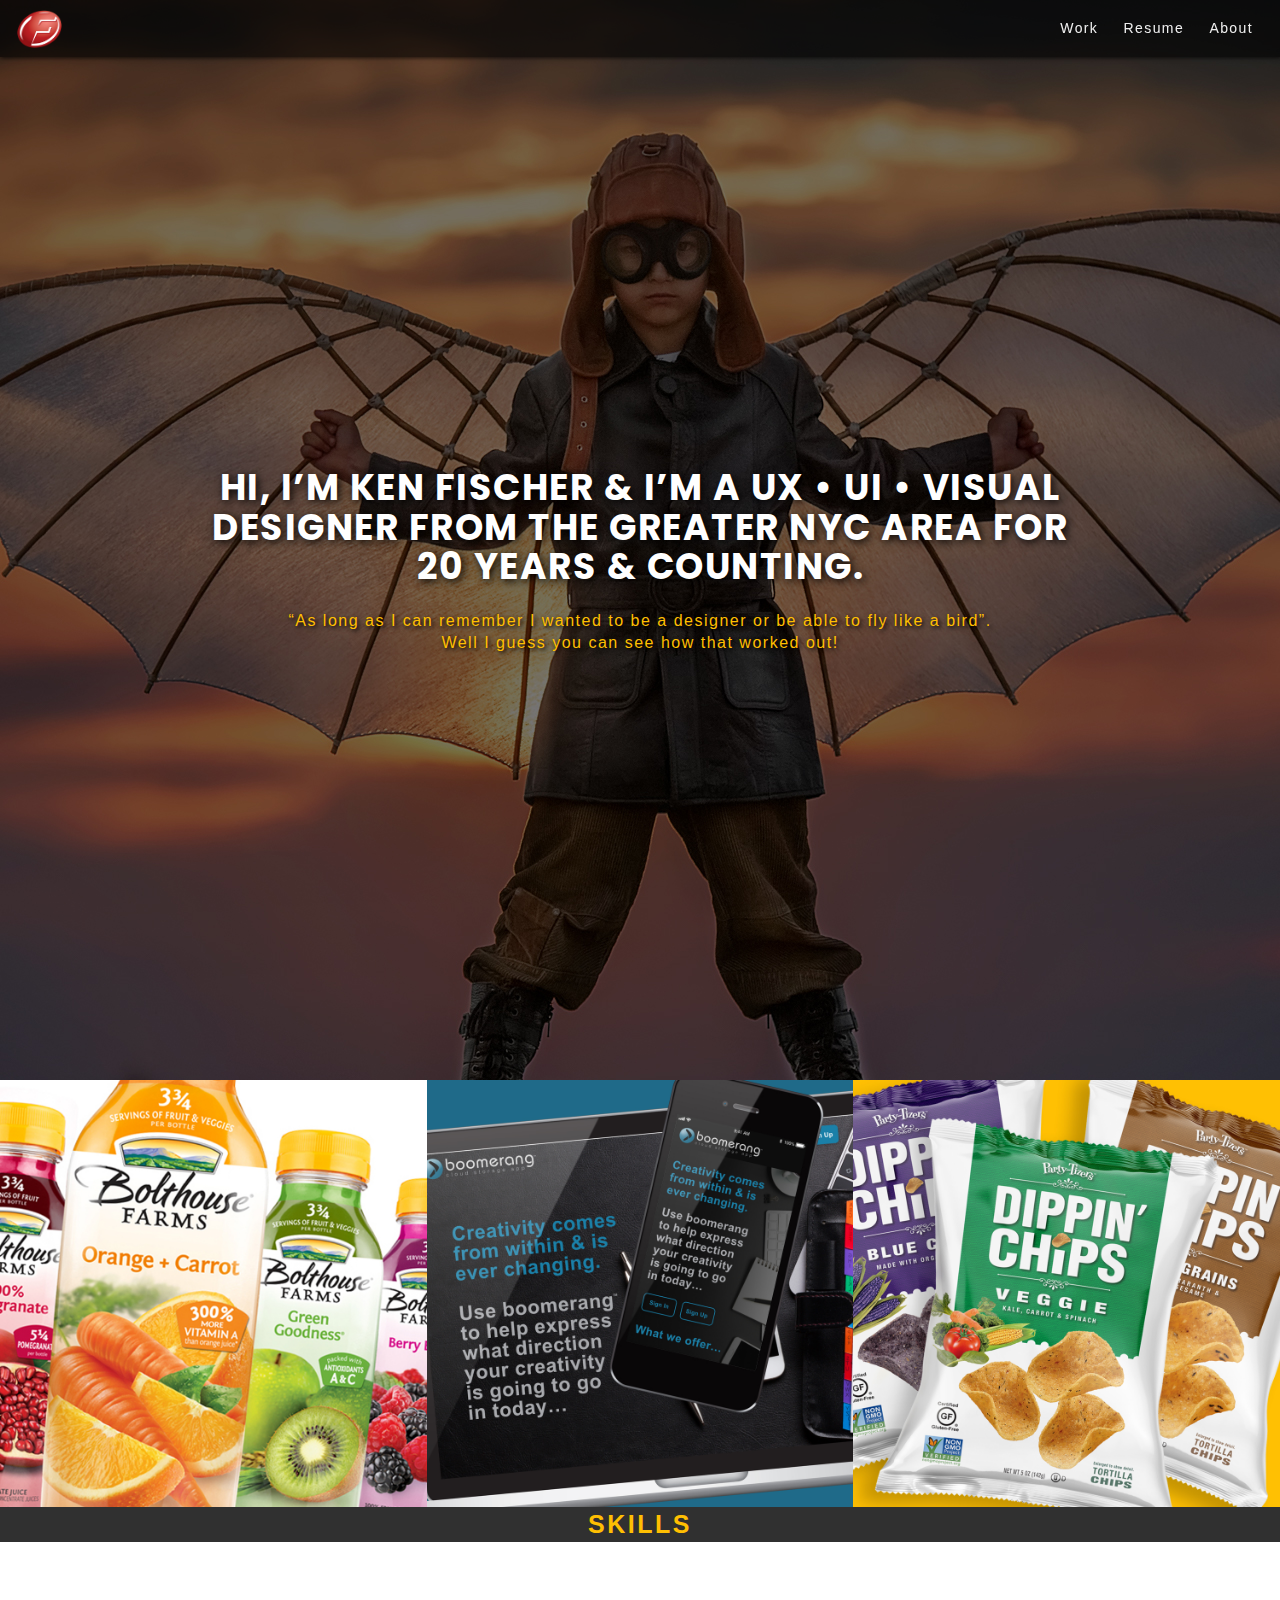
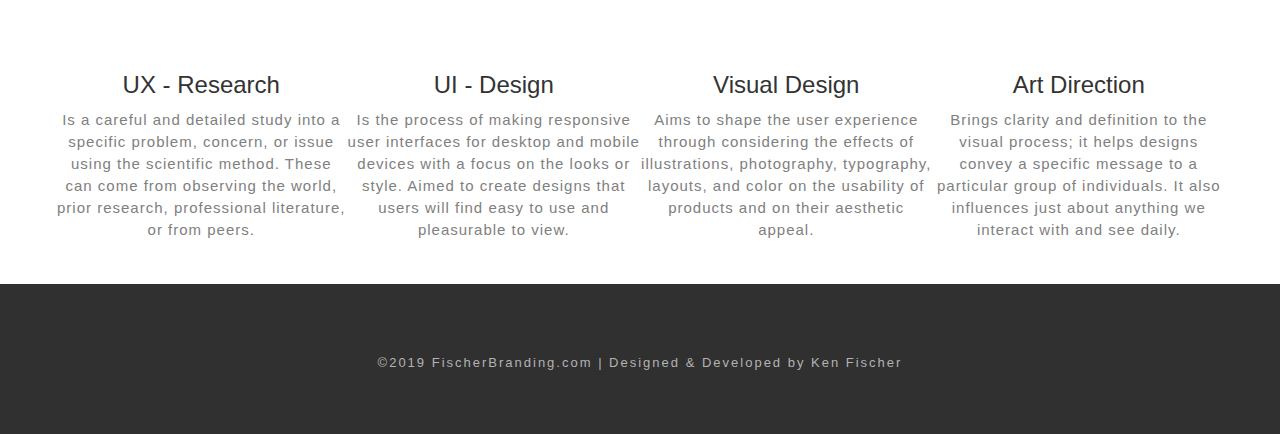
==== fischerbranding.com/index.html @ 9a5dda80 "Rename Index.html to index.html" ====
<!doctype html>
<html>
<head>
<meta charset="UTF-8">
<title>Fischer Branding</title>
	
	<!-- Fav Icon -->
<link rel="icon" href="img/fav.png" type="image/x-icon">
	
	<!-- Add Google Fonts -->
<link href="https://fonts.googleapis.com/css?family=Roboto:300,300i,400,700,900" rel="stylesheet">
	
<style>
@import url('https://fonts.googleapis.com/css?family=Roboto:300,300i,400,700,900');
</style>
	
	<!-- reset css -->
<link href="css/reset.css" rel="stylesheet">
	
	<!-- main css -->
<link href="css/main.css" rel="stylesheet">
	
	<!-- Bootstrap -->
<link href="css/bootstrap.min.css" rel="stylesheet">
	
	<!-- Fontawesome Icon font -->
<link rel="stylesheet" href="https://use.fontawesome.com/releases/v5.8.1/css/all.css" integrity="sha384-50oBUHEmvpQ+1lW4y57PTFmhCaXp0ML5d60M1M7uH2+nqUivzIebhndOJK28anvf" crossorigin="anonymous">

		<!-- Global site tag (gtag.js) - Google Analytics -->
<script async src="https://www.googletagmanager.com/gtag/js?id=UA-140652234-1"></script>
<script>
  window.dataLayer = window.dataLayer || [];
  function gtag(){dataLayer.push(arguments);}
  gtag('js', new Date());

  gtag('config', 'UA-140652234-1');
</script>
	
</head>

<body>

	<!-- nav area -->
  <header>
		<section class="nav">
  				<input type="checkbox" id="nav-check">
			
  					<div class="nav-header"> 
						<div class="nav-title">
							<a href="index.html"><img src="img/FischerBrandingLogo.png" width="45" height="38" alt="Logo"></a>
   	 					 </div>
 		 			</div>
			
 					 <div class="nav-btn">
   						 <label for="nav-check">
    	 					 <span></span>
    	 					 <span></span>
    	 					 <span></span>
  	 		 			 </label>
 					 </div>
  
 		 			 <div class="nav-links">
   						 <a href="Index.html"  target="_blank">Work</a>
  	 					 <a href="docs/kenneth_fischer_resume.pdf" target="_blank">Resume</a>
   						 <a href="about.html">About</a>
 					 </div>
			
				</input>
		</section>
  </header>
	
	<!-- nav section end -->
	
	<!-- hero section -->
	
	<section class="hero_index"> 
		
			<div class="head_line"><h1><strong>HI, I’M KEN FISCHER &amp; I’M A 
				UX • UI • VISUAL DESIGNER FROM THE GREATER NYC AREA FOR 20 YEARS &amp; COUNTING. </h1></strong></div>
			<div class="tag_line">  “As long as I can remember I wanted to be a designer or be able to fly like a bird”. Well I guess you can see how that worked out! 
		</div>
	</section>
	
	<!-- hero section end -->

	 <!-- portfolio section -->
	
  <main>
    <article class="portfolio-div">
        <div class="portfolio">
            <div class="no-padding portfolio_container">
	
	<!-- single work -->
				
   				<div class="col-md-4 col-sm-6 ads graphics">
                    <a href="single-project.html" class="portfolio_item">
                        <img src="img/portfolio/bolthouse_1000x1000.jpg" alt="image" class="img-responsive" />
                        <div class="portfolio_item_hover">
                            <div class="portfolio-border clearfix">
                                <div class="item_info">
                                    <span>Bolthouse Farms Redesign</span>
                                    <em>BRANDING</em>
                                </div>
                            </div>
                        </div>
                    </a>
                </div>
				
     <!-- single work -->
	
				
     <!-- single work -->
				
  				<div class="col-md-4 col-sm-6 ads graphics">
                    <a href="single-project.html" class="portfolio_item">
                        <img src="img/portfolio/boomerang_1000x1000.jpg" alt="image" class="img-responsive" />
                        <div class="portfolio_item_hover">
                            <div class="portfolio-border clearfix">
                                <div class="item_info">
                                    <span>Boomerang Cloud Storage App</span>
                                    <em>UX / UI • BRANDING</em>
                                </div>
                            </div>
                        </div>
                    </a>
                </div>
				
     <!-- end single work -->



     <!-- single work -->
				
  				<div class="col-md-4 col-sm-6 ads graphics">
                    <a href="single-project.html" class="portfolio_item">
                        <img src="img/portfolio/dippenchips_1000x1000.jpg" alt="image" class="img-responsive" />
                        <div class="portfolio_item_hover">
                            <div class="portfolio-border clearfix">
                                <div class="item_info">
                                    <span>Dippin’Chips Redesign</span>
                                    <em>BRANDING</em>
                                </div>
                            </div>
                        </div>
                    </a>
                </div>
				
     <!-- end single work -->

     <!-- single work -->
				
<!--
				<div class="col-md-4 col-sm-6 ads graphics">
                    <a href="single-project.html" class="portfolio_item">
                        <img src="img/portfolio/03.jpg" alt="image" class="img-responsive" />
                        <div class="portfolio_item_hover">
                            <div class="portfolio-border clearfix">
                                <div class="item_info">
                                    <span>Floating mockups</span>
                                    <em>Ads / Graphics</em>
                                </div>
                            </div>
                        </div>
                    </a>
                </div>
-->
				
     <!-- end single work -->


     <!-- single work -->
				
<!--
  				<div class="col-md-4 col-sm-6 ads graphics">
                    <a href="single-project.html" class="portfolio_item">
                        <img src="img/portfolio/03.jpg" alt="image" class="img-responsive" />
                        <div class="portfolio_item_hover">
                            <div class="portfolio-border clearfix">
                                <div class="item_info">
                                    <span>Floating mockups</span>
                                    <em>Ads / Graphics</em>
                                </div>
                            </div>
                        </div>
                    </a>
                </div>
-->
				<!--
  				<div class="col-md-4 col-sm-6 ads graphics">
                    <a href="single-project.html" class="portfolio_item">
                        <img src="img/portfolio/03.jpg" alt="image" class="img-responsive" />
                        <div class="portfolio_item_hover">
                            <div class="portfolio-border clearfix">
                                <div class="item_info">
                                    <span>Floating mockups</span>
                                    <em>Ads / Graphics</em>
                                </div>
                            </div>
                        </div>
                    </a>
                </div>
-->
				
     <!-- end single work -->

     <!-- portfolio section end -->
				
				
     <!-- skills section -->

				<div class="skills"><strong>SKILLS</strong></div>	
				
     <!-- skills section end -->
				
	 <!-- service section -->		
				<br>
			<section id="service">
				<div class="container">
					<div class="service_1">
						<div class="row">

							<article class="col-md-3 col-sm-6 col-xs-12 text-center wow animated zoomIn">
								<div class="service-item">
									<div class="service-icon">
										<i class="fa fa-mobile-alt fa-3x"></i>
									</div>
									<h3>UX - Research</h3>
									<p>Is a careful and detailed study into a specific problem, concern, or issue using the scientific method. These can come from observing the world, prior research, professional literature, or from peers. </p>
								</div>
							</article>
					
							<article class="col-md-3 col-sm-6 col-xs-12 text-center wow animated zoomIn" data-wow-delay="0.3s">
								<div class="service-item">
									<div class="service-icon">
										<i class="fa fa-tasks fa-3x"></i>
									</div>
									<h3>UI - Design</h3>
									<p> Is the process of making responsive user interfaces for desktop and mobile devices with a focus on the looks or style. Aimed to create designs that users will find easy to use and pleasurable to view. </p>
								</div>
							</article>
					
							<article class="col-md-3 col-sm-6 col-xs-12 text-center wow animated zoomIn" data-wow-delay="0.6s">
								<div class="service-item">
									<div class="service-icon">
										<i class="fa fa-eye fa-3x"></i>
									</div>
									<h3>Visual Design</h3>
									<p>Aims to shape the user experience through considering the effects of illustrations, photography, typography, layouts, and color on the usability of products and on their aesthetic appeal.</p>
								</div>
							</article>
					
							<article class="col-md-3 col-sm-6 col-xs-12 text-center wow animated zoomIn" data-wow-delay="0.9s">
								<div class="service-item">
									<div class="service-icon">
										<i class="fa fa-pen-nib fa-3x"></i>
									</div>
								
									<h3>Art Direction</h3>
									<p>Brings clarity and definition to the visual process; it helps designs convey a specific message to a particular group of individuals. It also influences just about anything we interact with and see daily.</p>							
								</div>	
							</article>
						</div>
					</div>
				</div>
			</section>
		</div>			
	 </div>
  </main>
	  
	  
		<!-- service section end -->
	
		<!-- footer section -->
	
    <footer class="mdl-mini-footer">
      <article class="mdl-mini-footer_link">
		  <div class="text-center center-block">
                <a href="https://www.linkedin.com/in/kenneth-fischer-4514724/"target="_blank"><i class="fab fa-linkedin fa-3x social"></i></a>
					&nbsp;
	            <a href="https://twitter.com" target="_blank"><i class="fab fa-twitter-square fa-3x social"></i></a>
					&nbsp;
	            <a href="https://portfolio.adobe.com/" target="_blank"><i class="fab fa-behance-square fa-3x social"></i></a>
					&nbsp;
	            <a href="mailto:fischerdesign@optonline.net"><i class="fa fa-envelope-square fa-3x social"></i></a>
			</div>
	        <br />
		    <div class="footer_text">©2019 FischerBranding.com  |  Designed &amp; Developed by Ken Fischer</div>
		</article>
    </footer>
		
		<!-- footer section end -->
		
</body>
</html>
---- fischerbranding.com/css/main.css ----
/* general start
==================================================*/

@import url(https://fonts.googleapis.com/css?family=Poppins:400,500,600,700);

a {
    -webkit-transition: all .3s;
    transition: all .3s;
	color: #242424;
}

.center {
    text-align: center;
}

.color {
    color: #242424;
    font-size: 11px;
}

.fas {
	color: #d1d1d1;
}

html,
body {
    height: 100%;
    line-height: 1.8;
	font-family: 'Poppins', sans-serif;
}

.h-10 {
    height: 10px
}

.main-container {
    padding: 100px 0;
}

.no-padding {
    padding-left: 0;
    padding-right: 0;
}

.no-padding [class^="col-"] {
    padding-left: 0;
    padding-right: 0;
}

p{
	font-size: 15px;
	font-weight: 100;
	letter-spacing: 1px;
	line-height: 22px;
	color: #808080;
}

.p2{
	font-size: 15px;
	font-weight: 400;
	letter-spacing: 1px;
	line-height: 22px;
	color: #808080;
	padding-right: 12px;
	padding-left: 12px;
}

.section_title {
	font-size: 25px;
	font-weight: 400;
	color: #60606e;
	letter-spacing: 1px;
}

.uppercase {
    text-transform: uppercase;
}

.yellow_text {
	font-size: 15px;
/*	font-weight: bold;*/
	padding-bottom: .50em;
	letter-spacing: 1.25px;
	line-height: 22px;
	color: #ffbf00;	
}

/* general end
==================================================*/

/* header ==================================================*/

body {
  margin: 0px;
}

.nav {
  height: 57px;
  z-index: 100;
  width: 100%;
  background-color: rgba(0, 0, 0, 0.6);
  position: relative;
  position: fixed;
  box-shadow: 1px 1px 4px 0 rgba(0,0,0,.7);
}

.nav > .nav-header {
  display: inline;
}

.nav > .nav-header > .nav-title {
  display: inline-block;
  font-size: 22px;
  color: #fff;
  padding: 10px 10px 10px 10px;
  padding-left: 17px;
}

.nav > .nav-btn {
  display: none;
}

.nav > .nav-links {
  display: inline;
  float: right;
  font-size: 14px;
  padding-top: 4.5px;
  font-weight: 400;
  padding-right: 17px;
  letter-spacing: 0.1em; 
  color: #707070;
}

.nav > .nav-links > a {
  display: inline-block;
  padding: 13px 10px 13px 10px;
  text-decoration: none;
  color: #efefef;
}

.nav > .nav-links > a:hover {
  background-color: #B98B06;
}

.nav > #nav-check {
  display: none;
}

@media (max-width:600px) {
  .nav > .nav-btn {
    display: inline-block;
    position: fixed;
    right: 0px;
    top: 0px;
	padding-right: 17px;
  }
	
  .nav > .nav-btn > label {
    display: inline-block;
    width: 55px;
    height: 55px;
    padding: 10px;
	padding-top: 15px;
  }
	
  .nav > .nav-btn > label:hover,.nav  #nav-		   check:checked ~ .nav-btn > label {
	background-color: rgba(0, 0, 0, 0.3);
  }
	
  .nav > .nav-btn > label > span {
    display: block;
    width: 33px;
    height: 10px;
    border-top: 2px solid #eee;
  }
	
  .nav > .nav-links {
    object-position: right;
    display: block;
    width: 35%;
    background-color: rgba(0, 0, 0, 0.5);
    height: 20%;
    transition: all 0.3s ease-in;
    overflow-y: hidden;
    top: 0px;
    left: 0px;
	padding-top: -7px;
	margin-top: 53px;
	margin-right: 20px;
  }
	
  .nav > .nav-links > a {
    display: block;
    width: 100%;  
  }
	
  .nav > #nav-check:not(:checked) ~ .nav-links {
    height: 0px;
  }
	
  .nav > #nav-check:checked ~ .nav-links {
    height: calc(30vh);
    overflow-y: auto;
  }
}
/* header end ==================================================*/

/* hero start ==================================================*/

.head_line {
	padding-top: 35%;
	color: #ffffff;
    text-align: center;
	padding-left: 15%;
	padding-right: 15%;
	text-shadow: 2px 2px 8px #000000;
	letter-spacing: 1.5px;	
	font-family: 'Poppins', sans-serif;
	float: none;
}	 

.hero_boomerang {
	width: 100%;
	height: 1080px;
  	background: url(../img/hero_boomerang_1929x1080px_x2.jpg) center / cover;
}

.hero_index {
	width: 100%;
	height: 1080px;
  	background: url(../img/hero_index_1929x1080px_x2.jpg) center / cover;
}

.tag_line {
	padding-top: 1%;
	font-size: 16px;
    justify-content: center;
    text-align: center;
	padding-left: 21%;
	padding-right: 21%;
	font-weight: 400;
	line-height: 22px;
	letter-spacing: 1.5px;
	text-shadow: 2px 2px 4px #000000;
	position: static;
	color: #ffbf00;	
}

/* Hero End  ==================================================*/

/* Portfolio Section Start ==================================================*/


.portfolio .categories-grid span {
    font-size: 30px;
    margin-bottom: 30px;
    display: inline-block;
}

.portfolio .categories-grid .categories ul li {
    list-style: none;
    margin: 20px 0;
}

.portfolio .categories-grid .categories ul li a {
    display: inline-block;
    color: #60606e;
    padding: 0 10px;
    margin: 0 10px;
    -webkit-transition: all .2s ease-in-out .2s;
    transition: all .2s ease-in-out .2s;
}

.portfolio .categories-grid .categories ul li a:hover,

.portfolio .categories-grid .categories ul li a:focus {
    text-decoration: none;
}

.portfolio .categories-grid .categories ul li a.active {
    margin-left: 0;
    background-color: #ffbf00;
    padding: 0px 20px;
    color: white;
    border-radius: 25px;
    text-decoration: none;
}

.portfolio_filter {
    padding-left: 0;
}

.portfolio_item {
    position: relative;
    overflow: hidden;
    display: block;
}

.portfolio_item .portfolio_item_hover {
    position: absolute;
    top: 0px;
    left: 0px;
    height: 100%;
    width: 100%;
    background-color: rgba(0, 0, 0, .8);
    -webkit-transform: translate(-100%);
    transform: translate(-100%);
    opacity: 0;
    -webkit-transition: all .2s ease-in-out;
    transition: all .2s ease-in-out;
}

.portfolio_item .portfolio_item_hover .item_info {
    text-align: center;
    position: absolute;
    top: 50%;
    left: 50%;
    -webkit-transform: translate(-50%, -50%);
    transform: translate(-50%, -50%);
    padding: 10px;
    width: 100%;
    font-weight: bold;
}

.portfolio_item .portfolio_item_hover .item_info span {
    display: block;
    color: #fff;
    font-size: 18px;
    -webkit-transform: translateX(-100px);
    transform: translateX(-100px);
    -webkit-transition: all .2s ease-in-out .2s;
    transition: all .2s ease-in-out .2s;
    opacity: 0;
}

.portfolio_item .portfolio_item_hover .item_info em {
    font-style: normal;
    display: inline-block;
    background-color: #ffbf00;
    padding: 5px 20px;
    border-radius: 25px;
    color: #333;
    margin-top: 10px;
    -webkit-transform: translateX(-100px);
    transform: translateX(-100px);
    -webkit-transition: all .3s ease-in-out .3s;
    transition: all .3s ease-in-out .3s;
    opacity: 0;
    font-size: 10px;
    letter-spacing: 2px;
}

.portfolio_item:hover .portfolio_item_hover {
    opacity: 1;
    -webkit-transform: translateX(0);
    transform: translateX(0);
}

.portfolio_item:hover .item_info em,

.portfolio_item:hover .item_info span {
    opacity: 1;
    -webkit-transform: translateX(0);
    transform: translateX(0);
}

.portfolio .categories-grid .categories ul li {
    float: left;
}

.portfolio .categories-grid .categories ul li a {
    padding: 0 10px;
    -webkit-transition: all .2s ease-in-out .2s;
    transition: all .2s ease-in-out .2s;
}

.portfolio_filter {
    padding-left: 0;
    display: inline-block;
    margin: 0 auto;
    text-align: center;
    margin-bottom: 50px;
}

.portfolio-inner {
    padding-bottom: 0 !important;
    padding-top: 55px;
}

/* Portfolio Section End
==================================================*/

/* Skills Section Start 
==================================================*/

.deliverables-icon {
    border: 3px solid transparent;
    display: inline-block;
    height: 85px;
    width: 85px;
    line-height: 101px;
	align-content: center;

    -webkit-transform: rotate(47deg);
       -moz-transform: rotate(47deg);
        -ms-transform: rotate(47deg);
         -o-transform: rotate(47deg);
            transform: rotate(47deg);

    -webkit-transition: all 0.3s ease 0s;
       -moz-transition: all 0.3s ease 0s;
        -ms-transition: all 0.3s ease 0s;
         -o-transition: all 0.3s ease 0s;
            transition: all 0.3s ease 0s;
}

.deliverables-icon i {
    -webkit-transform: rotate(-48deg);
       -moz-transform: rotate(-48deg);
        -ms-transform: rotate(-48deg);
         -o-transform: rotate(-48deg);
            transform: rotate(-48deg);
}

.deliverables-item:hover .deliverables-icon {
    margin-bottom: 20px;
    color: #b3b3b3;	
}

.deliverables-title  {
	padding-bottom: 2px;
	padding-top:2px; 
}

.sec-title  {
	padding-bottom: 2px;
	padding-top:2px; 
}

.service_1 { 
	margin-bottom: 3em;
	height: 20em;
}

.service-icon {
    border: 3px solid transparent;
    display: inline-block;
    height: 85px;
    width: 85px;
    line-height: 101px;
	padding-left: 3px;
	padding-right: 3px;

    -webkit-transform: rotate(47deg);
       -moz-transform: rotate(47deg);
        -ms-transform: rotate(47deg);
         -o-transform: rotate(47deg);
            transform: rotate(47deg);

    -webkit-transition: all 0.3s ease 0s;
       -moz-transition: all 0.3s ease 0s;
        -ms-transition: all 0.3s ease 0s;
         -o-transition: all 0.3s ease 0s;
            transition: all 0.3s ease 0s;
}

.service-icon i {
    -webkit-transform: rotate(-48deg);
       -moz-transform: rotate(-48deg);
        -ms-transform: rotate(-48deg);
         -o-transform: rotate(-48deg);
            transform: rotate(-48deg);
}

.service-item:hover .service-icon {
/*    border: 3px solid #FFBF02;*/
    margin-bottom: 10px;
	margin-top: 10px;
    color: #b3b3b3;	
}

.skills{
	font-size: 25px;
    text-align: center;
	font-weight: 400;
	letter-spacing: 2.5px;
	color: #FFBF02;
	text-align: center;
	height: 22%;
 	width: 100%;
 	background-color: #303030;	 
}	

/*Skills Section End
==================================================*/


/* About Page Start
==================================================================*/

.about_headline {
	letter-spacing: -1px;
	font-size: 68px;
	font-weight: 900;
	text-transform: uppercase;
	color: #ffbf00;
	margin-top: -4px;
}

.bkg_color_about {
	padding-top: 80px;
	padding-bottom: 30px;
}

/* About Page End
==================================================================*/


/* Contact Page Start
==================================================*/

.btn-box {
    background: #ffbf00;
    padding: 10px 50px;
    border-radius: 0;
    color: #fff;
    margin-top: 20px;
    text-transform: uppercase;
    letter-spacing: 2px;
    font-weight: 500;
}

.contact-info {
    margin-top: 20px;
}

.contact-info i {
    height: 20px;
    width: 20px;
    display: inline-block;
    text-align: center;
    line-height: 33px;
    margin-right: 10px;
    color: #ffbf00;
    font-size: 33px;
}

.contact-info p {
    display: inline-block;
    margin-right: 20px;
}

.contact_title {
	font-size: 25px;
	font-weight: 300;
	color: #60606e;
	letter-spacing: 1px;
}

.details-text i {
    margin-right: 10px;
}

.input-contact {
    height: 40px;
    width: 100%;
    border: solid 1px rgba(0, 0, 0, .1);
    position: relative;
    margin-bottom: 30px;
}

.input-contact input[type="text"] {
    height: 100%;
    width: 100%;
    border: 0;
    padding: 0 20px;
    float: left;
    position: relative;
    background-color: transparent;
    z-index: 2;
    font-size: 14px;
    color: #9a9a9a;
}

.input-contact > span {
    position: absolute;
    top: 50%;
    left: 20px;
    -webkit-transform: translateY(-50%);
    transform: translateY(-50%);
    font-size: 12px;
    text-transform: uppercase;
    color: #cdcdcd;
    -webkit-transition: all .2s ease-in-out;
    transition: all .2s ease-in-out;
    z-index: 1;
}

.input-contact > span.active,
.textarea-contact > span.active {
    color: #ffbf00;
    font-size: 10px;
    top: 0px;
    left: 5px;
    background-color: #fff;
    padding: 5px
}

input:focus,
textarea:focus {
    outline: none;
}

.textarea-contact {
    height: 200px;
    width: 100%;
    border: solid 1px rgba(0, 0, 0, .1);
    position: relative;
}

.textarea-contact textarea {
    height: 100%;
    width: 100%;
    border: 0;
    padding: 20px;
    background-color: transparent;
    float: left;
    z-index: 2;
    font-size: 14px;
    color: #9a9a9a;
    resize: none;
}

.textarea-contact > span {
    position: absolute;
    top: 20px;
    left: 20px;
    -webkit-transform: translateY(-50%);
    transform: translateY(-50%);
    font-size: 12px;
    text-transform: uppercase;
    color: #cdcdcd;
    -webkit-transition: all .2s ease-in-out;
    transition: all .2s ease-in-out;
    z-index: 1;
}

/* Contact Page End
==================================================*/

/* Case Study Start
==================================================================*/

.bkg_color_2 {
	background-color: #fafafa;
}

.branding_identity_image {
	width: 49.5%;
	float: right;
	height: 2000px;
	margin: 0 auto;
	text-align: left
}

.branding_identity_text {
	width: 49.5%;
	float: left;
	height: 500px;
	margin: 0 auto;
	text-align: left;
	padding: 10px;
}

.category {
	width: 100%;
	text-align: center;
}	

.cat-ul {
    padding-left: 0;
    list-style: none
}

.cat-ul li i {
    margin-right: 10px;
    color: #ffbf00;
}

.discovery_research_image {
	width: 49.5%;
	float: right;
	height: 2500px;
	margin: 0 auto;
	text-align: left
}

.discovery_research_text {
	width: 49.5%;
	float: left;
	height: 500px;
	margin: 0 auto;
	text-align: left;
	padding: 10px;
}

.findings_user_testing_results_image {
	float: center;
	height: 500px;
	width: 800px;
	margin: 0 auto;	
}

.information_architecture_text {
	width: 49.5%;
	float: left;
	height: 500px;
	margin: 0 auto;
	text-align: left;
	padding: 10px;
}

.information_architecture_image {
	width: 49.5%;
	float: right;
	height: 2500px;
	margin: 0 auto;
	text-align: left
}

.left_text {
	width: 49.5%;
	float: left;
	height: 500px;
	margin: 0 auto;
	text-align: left;
	padding: 10px;
}

.right_image {
	width: 49.5%;
	float: right;
	height: 1000px;
	margin: 0 auto;
	text-align: left
}

.visual_design_image {
	width: 49.5%;
	float: right;
	height: 2000px;
	margin: 0 auto;
	text-align: left
}

.visual_design_text {
	width: 49.5%;
	float: left;
	height: 500px;
	margin: 0 auto;
	text-align: left;
	padding: 10px;
}

.what_is_boomerang_text {
	width: 49.5%;
	float: left;
	height: 500px;
	margin: 0 auto;
	text-align: left;
	padding: 15px;
	padding-bottom: 15px;
}

.what_is_boomerang_image {
	width: 49.5%;
	float: right;
	height: 1000px;
	margin: 0 auto;
	text-align: left;
}


/* Case Study End
==================================================================*/


/* Results Area Start
==================================================================*/

.button_container {
	padding-top: 2%;
	background-color: #303030;
	text-align: center;
	width: 100%;
}

.button_container .btn {
    top: 50%;
	left: 50%;
	background-color: #ffbf00;
	color: black;
 	font-size: 16px;
 	padding: 12px 25px;
    border: none;
    cursor: pointer;
    border-radius: 10px;
    text-align: center;
	margin-left: 5px;
	margin-right: 5px;
	margin-bottom: 7px;
	margin-top: 5px;
}

.button_container .btn:hover {
    background-color: black;
    color: white;
}

.container img {
	padding-top:2%; 
    width: 100%;
    height: auto;
}

.results_text {
	padding-top: 16%;
	color: #fafafa;
	font-size: 18px;
    justify-content: center;
    text-align: center;
	padding-left: 11%;
	padding-right: 11%;
	font-weight: 500;
	line-height: 30px;
	letter-spacing: 1.5px;
	text-shadow: 2px 2px 4px #000000;
}

/* Results Area End
==================================================================*/


/* boomerang case study start
==================================================================*/

.boomerang_results_hero {
	width: 100%;
	height: 900px;
	padding-bottom: 3%;
  	background: url(../img/boomerang_results_hero_1929x1080px_x2.jpg) center / cover;
}

.results_text {
	font-size: 20px;
	font-weight: 400;
	padding-bottom: .55em;
	letter-spacing: 1px;
	line-height: 30px;
}

/* Boomerang Case Study End
==================================================================*/


/* Footer Start
==================================================================*/

 footer.mdl-mini-footer {
  	 padding: 1rem;  
	 text-align: center;
	 height: 150px;
 	 width: 100%;
 	 background-color: #303030;	
	 display: grid;
	 grid-template-rows: 1fr auto;
}

.footer_text {
	font-size: 13px;
	font-weight: 100;
	letter-spacing: 2px;
	line-height: 22px;
	color: #b3b3b3;
	font-weight: 200;
}

.mdl-mini-footer_link{
	 color: #ffffff;
     width: 100%;
	 padding-top: 1.25em;	
}

.social:hover {
     -webkit-transform: scale(1.1);
     -moz-transform: scale(1.1);
     -o-transform: scale(1.1);
 }

 .social {
	 color: #FFBF02;
     -webkit-transform: scale(0.8);
      Browser Variations; 
     
     -moz-transform: scale(0.8);
     -o-transform: scale(0.8);
     -webkit-transition-duration: 0.5s;
     -moz-transition-duration: 0.5s;
     -o-transition-duration: 0.5s;
 }

/* Footer End
==================================================*/


/* Start Responsive Media Queries
==================================================*/

@media (max-width: 991px) {
    .portfolio .categories-grid span {
        margin-bottom: 0;
        text-align: center;
        width: 100%;
    }
    .portfolio .categories-grid .categories ul li {
        text-align: center;
    }
    .portfolio .categories-grid .categories ul li a {
        margin-left: 0;
    }
    .col-md-6 h3 {
        margin-top: 30px;
    }
}

@media only screen and (max-width: 670px) {
    .box-headline {
        font-size: 100px;
    }
    .box-intro h5 {
        font-size: 12px;
    }
    .box-primary-nav a {
        padding: 5px 1em;
        font-size: 14px;
    }
    .box-primary-nav {
        padding: 80px 0 0;
    }
    .box-primary-nav .box-social a {
        font-size: 23px;
    }
    .top-bar h1 {
        font-size: 40px;
        line-height: 30px;
    }
    .portfolio .categories-grid .categories ul li {
        float: none;
    }
}

@media only screen and (max-width: 520px) {
    .box-headline {
        font-size: 80px;
    }
    .box-intro h5 {
        font-size: 12px;
    }
    .main-container {
        padding: 50px 0;
    }
}

@media only screen and (max-width: 420px) {
    .box-headline {
        font-size: 50px;
    }
    .box-intro h5 {
        font-size: 12px;
    }
    .top-bar h1 {
        font-size: 30px;
        line-height: 30px;
    }
}
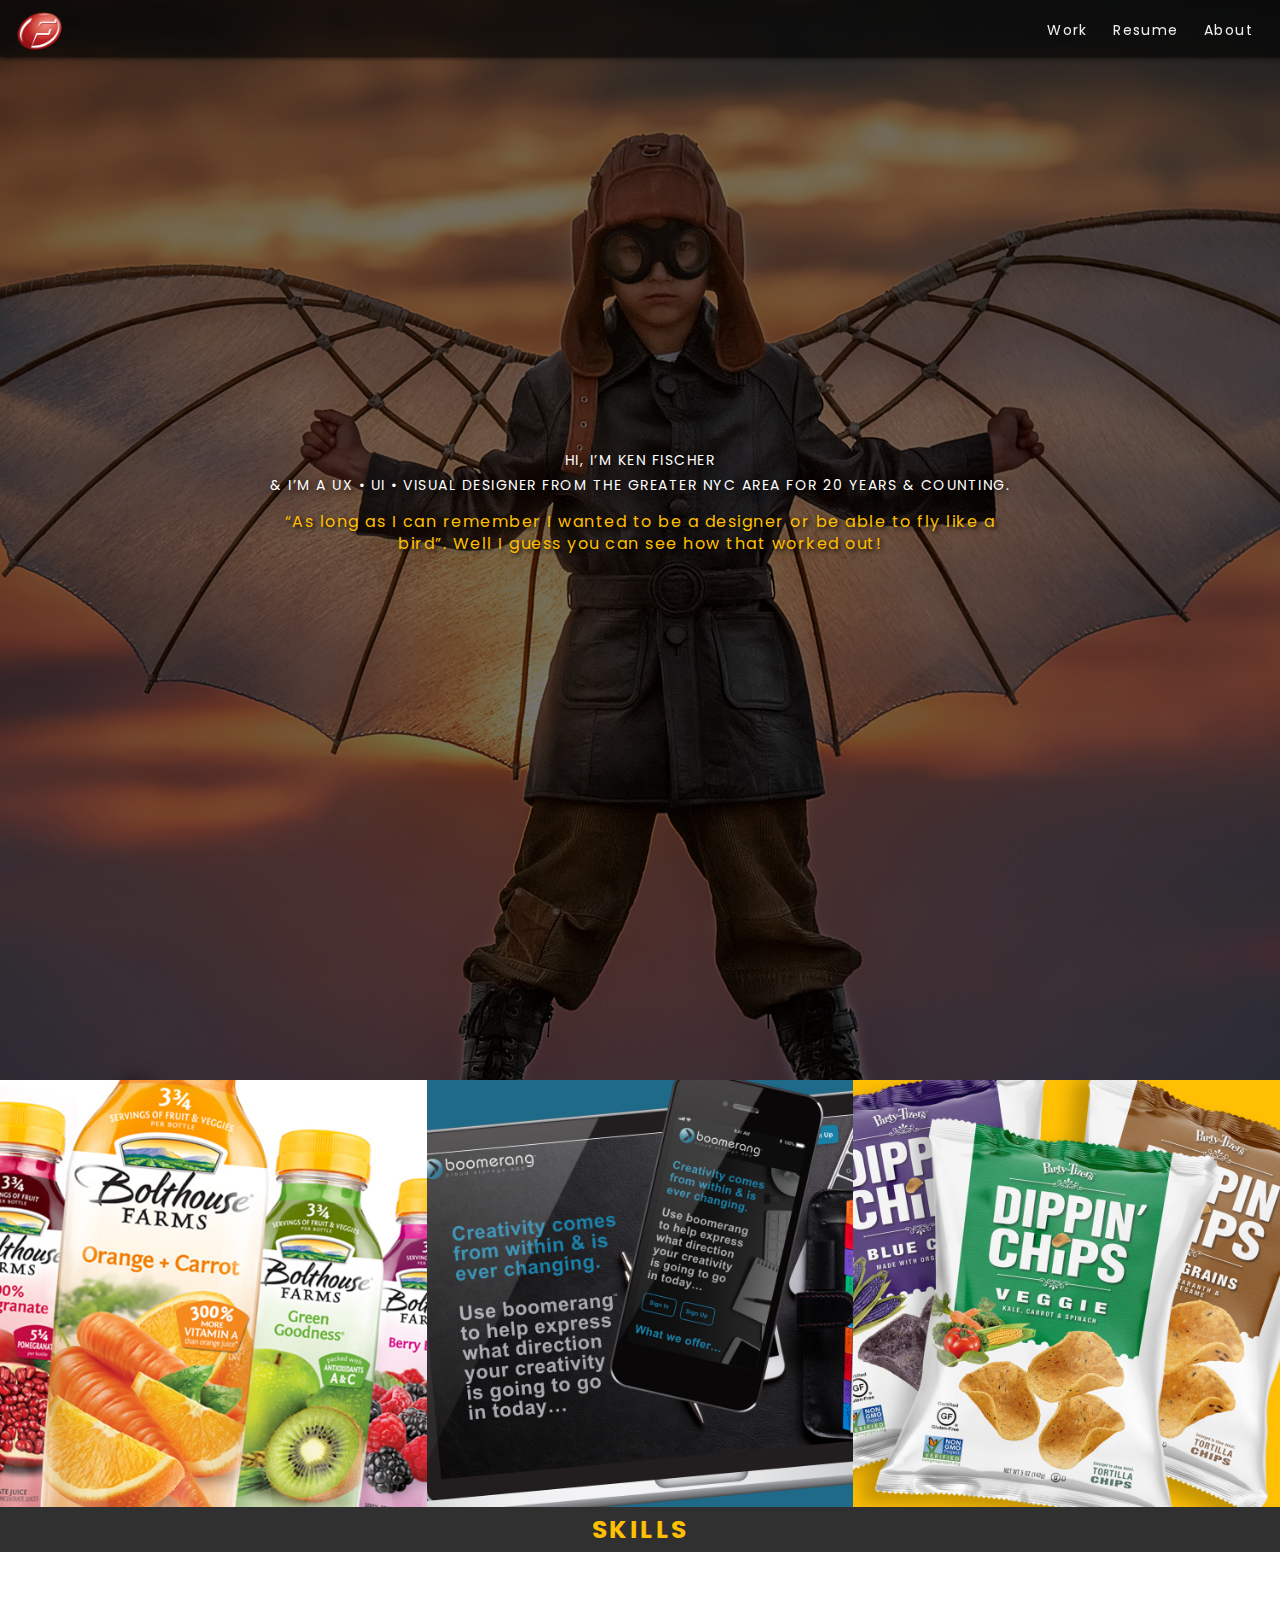
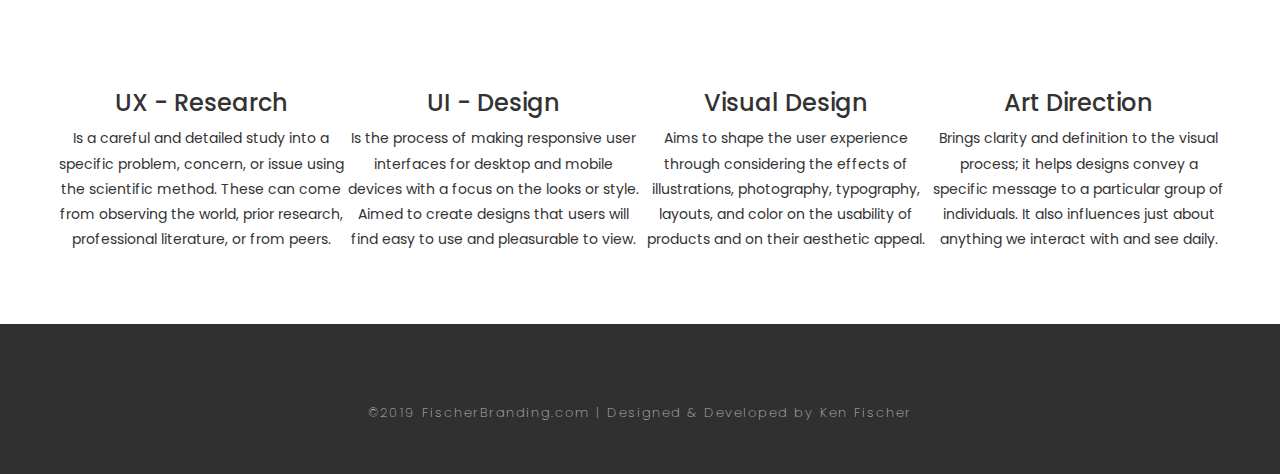
==== commit 3776da43: "Add files via upload" ====
--- a/fischerbranding.com/index.html
+++ b/fischerbranding.com/index.html
@@ -2,7 +2,13 @@
 <html>
 <head>
 <meta charset="UTF-8">
+	
+<meta content="width=device-width, initial-scale=1" name="viewport" />
+	
 <title>Fischer Branding</title>
+	
+	<!-- reset css -->
+<link href="css/reset.css" rel="stylesheet">
 	
 	<!-- Fav Icon -->
 <link rel="icon" href="img/fav.png" type="image/x-icon">
@@ -14,19 +20,16 @@
 @import url('https://fonts.googleapis.com/css?family=Roboto:300,300i,400,700,900');
 </style>
 	
-	<!-- reset css -->
-<link href="css/reset.css" rel="stylesheet">
-	
-	<!-- main css -->
-<link href="css/main.css" rel="stylesheet">
-	
 	<!-- Bootstrap -->
 <link href="css/bootstrap.min.css" rel="stylesheet">
 	
+		<!-- main css -->
+<link href="css/main.css" rel="stylesheet">
+	
 	<!-- Fontawesome Icon font -->
 <link rel="stylesheet" href="https://use.fontawesome.com/releases/v5.8.1/css/all.css" integrity="sha384-50oBUHEmvpQ+1lW4y57PTFmhCaXp0ML5d60M1M7uH2+nqUivzIebhndOJK28anvf" crossorigin="anonymous">
-
-		<!-- Global site tag (gtag.js) - Google Analytics -->
+	
+	<!-- Global site tag (gtag.js) - Google Analytics -->
 <script async src="https://www.googletagmanager.com/gtag/js?id=UA-140652234-1"></script>
 <script>
   window.dataLayer = window.dataLayer || [];
@@ -41,7 +44,7 @@
 <body>
 
 	<!-- nav area -->
-  <header>
+        <header>
 		<section class="nav">
   				<input type="checkbox" id="nav-check">
 			
@@ -60,7 +63,7 @@
  					 </div>
   
  		 			 <div class="nav-links">
-   						 <a href="Index.html"  target="_blank">Work</a>
+   						 <a href="work.html"  target="_blank">Work</a>
   	 					 <a href="docs/kenneth_fischer_resume.pdf" target="_blank">Resume</a>
    						 <a href="about.html">About</a>
  					 </div>
@@ -75,10 +78,12 @@
 	
 	<section class="hero_index"> 
 		
-			<div class="head_line"><h1><strong>HI, I’M KEN FISCHER &amp; I’M A 
-				UX • UI • VISUAL DESIGNER FROM THE GREATER NYC AREA FOR 20 YEARS &amp; COUNTING. </h1></strong></div>
-			<div class="tag_line">  “As long as I can remember I wanted to be a designer or be able to fly like a bird”. Well I guess you can see how that worked out! 
-		</div>
+			<article class="head_line">HI, I’M KEN FISCHER <br> &amp; I’M A 
+				UX • UI • VISUAL DESIGNER FROM THE GREATER NYC AREA FOR 20 YEARS &amp; COUNTING.
+			</article>
+		
+			<div class="tag_line">  “As long as I can remember I wanted to be a designer or be able to fly like a bird”. Well I guess you can see how that worked out! </div>
+		
 	</section>
 	
 	<!-- hero section end -->
@@ -225,7 +230,9 @@
 										<i class="fa fa-mobile-alt fa-3x"></i>
 									</div>
 									<h3>UX - Research</h3>
-									<p>Is a careful and detailed study into a specific problem, concern, or issue using the scientific method. These can come from observing the world, prior research, professional literature, or from peers. </p>
+									<div class="p3">Is a careful and detailed study into a specific problem, concern, or issue using the scientific method. These can come from observing the world, prior research, professional literature, or from peers. 
+									<h3>&nbsp;</h3>
+									</div>
 								</div>
 							</article>
 					
@@ -235,7 +242,9 @@
 										<i class="fa fa-tasks fa-3x"></i>
 									</div>
 									<h3>UI - Design</h3>
-									<p> Is the process of making responsive user interfaces for desktop and mobile devices with a focus on the looks or style. Aimed to create designs that users will find easy to use and pleasurable to view. </p>
+									<div class="p3"> Is the process of making responsive user interfaces for desktop and mobile devices with a focus on the looks or style. Aimed to create designs that users will find easy to use and pleasurable to view. 
+									<h3>&nbsp;</h3>
+									</div>
 								</div>
 							</article>
 					
@@ -245,7 +254,9 @@
 										<i class="fa fa-eye fa-3x"></i>
 									</div>
 									<h3>Visual Design</h3>
-									<p>Aims to shape the user experience through considering the effects of illustrations, photography, typography, layouts, and color on the usability of products and on their aesthetic appeal.</p>
+									<div class="p3">Aims to shape the user experience through considering the effects of illustrations, photography, typography, layouts, and color on the usability of products and on their aesthetic appeal.
+									<h3>&nbsp;</h3>
+									</div>
 								</div>
 							</article>
 					
@@ -254,16 +265,18 @@
 									<div class="service-icon">
 										<i class="fa fa-pen-nib fa-3x"></i>
 									</div>
-								
 									<h3>Art Direction</h3>
-									<p>Brings clarity and definition to the visual process; it helps designs convey a specific message to a particular group of individuals. It also influences just about anything we interact with and see daily.</p>							
+									<div class="p3">Brings clarity and definition to the visual process; it helps designs convey a specific message to a particular group of individuals. It also influences just about anything we interact with and see daily.
+									<h3>&nbsp;</h3>
+									</div>							
 								</div>	
 							</article>
 						</div>
-					</div>
+					 </div>
+				   <br>
 				</div>
 			</section>
-		</div>			
+		 </div>			
 	 </div>
   </main>
 	  
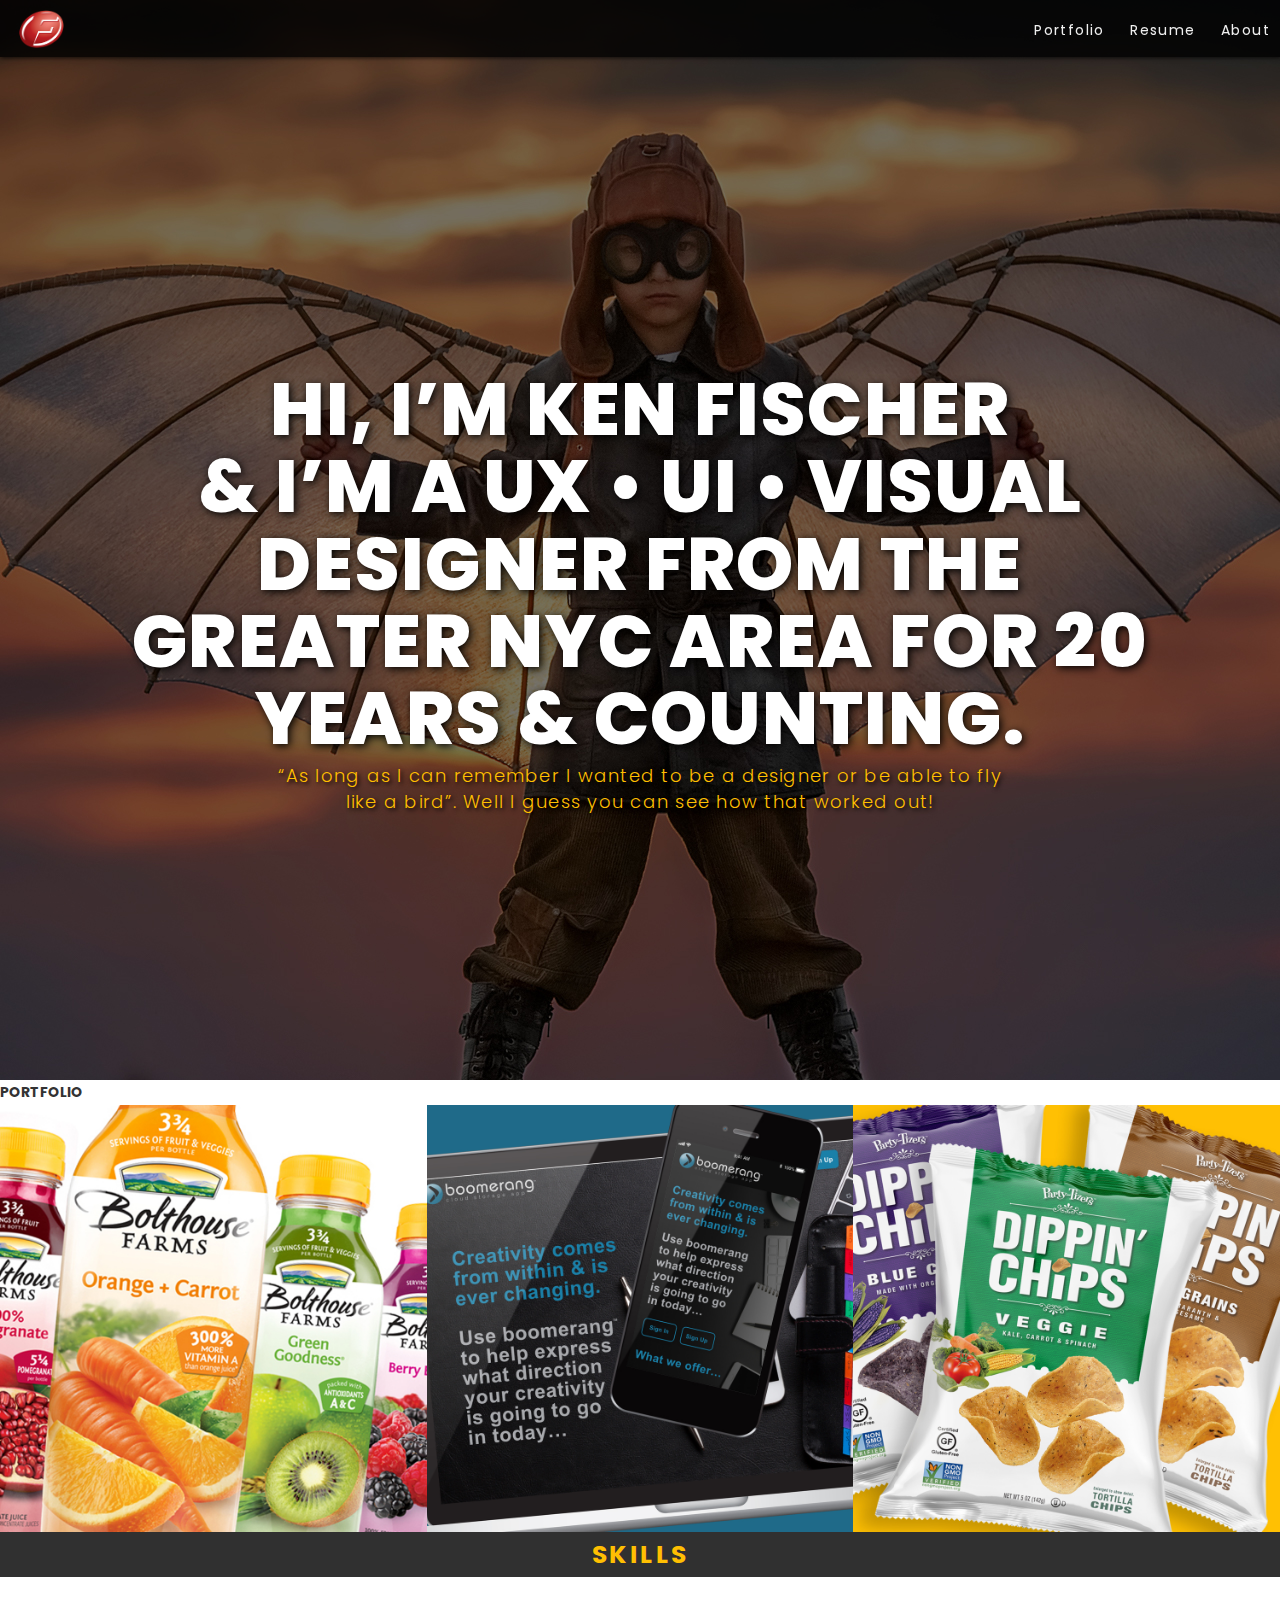
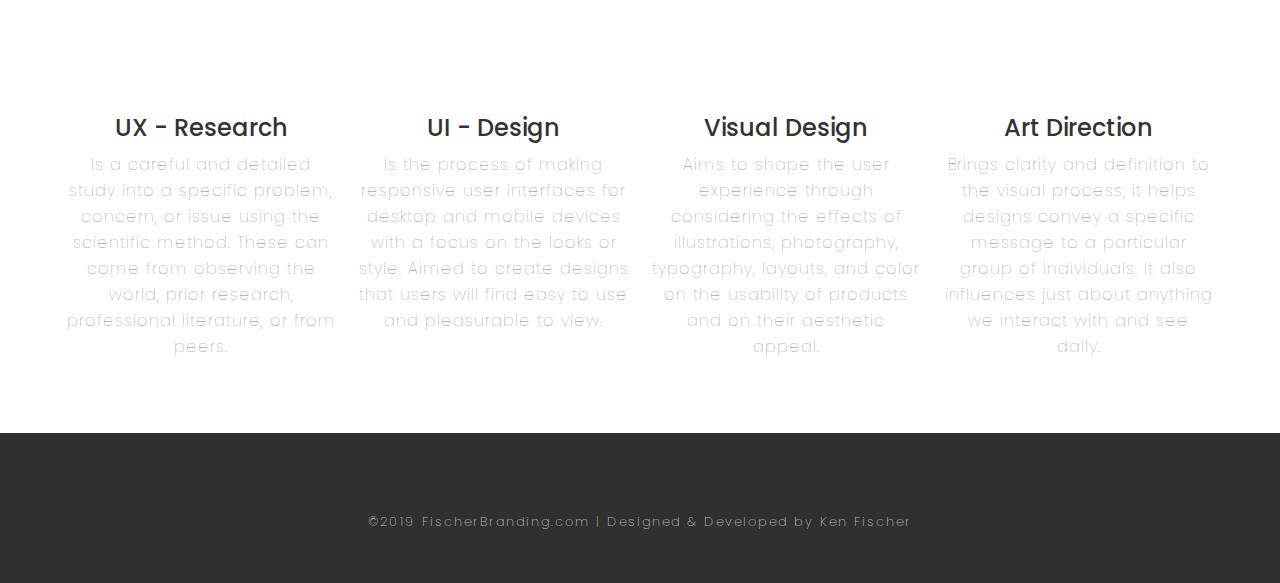
==== commit f2765243: "Add files via upload" ====
--- a/fischerbranding.com/index.html
+++ b/fischerbranding.com/index.html
@@ -63,7 +63,7 @@
  					 </div>
   
  		 			 <div class="nav-links">
-   						 <a href="work.html"  target="_blank">Work</a>
+   						 <a href="work.html"  target="_blank">Portfolio</a>
   	 					 <a href="docs/kenneth_fischer_resume.pdf" target="_blank">Resume</a>
    						 <a href="about.html">About</a>
  					 </div>
@@ -91,10 +91,15 @@
 	 <!-- portfolio section -->
 	
   <main>
+	  		
     <article class="portfolio-div">
         <div class="portfolio">
             <div class="no-padding portfolio_container">
-	
+				
+				<div class="portfolio_text">
+					<strong>PORTFOLIO</strong>
+	 			</div>	
+				
 	<!-- single work -->
 				
    				<div class="col-md-4 col-sm-6 ads graphics">
@@ -104,7 +109,7 @@
                             <div class="portfolio-border clearfix">
                                 <div class="item_info">
                                     <span>Bolthouse Farms Redesign</span>
-                                    <em>BRANDING</em>
+                                    <em>BRANDING • PACKAGING </em>
                                 </div>
                             </div>
                         </div>
@@ -143,7 +148,7 @@
                             <div class="portfolio-border clearfix">
                                 <div class="item_info">
                                     <span>Dippin’Chips Redesign</span>
-                                    <em>BRANDING</em>
+                                    <em>BRANDING • PACKAGING </em>
                                 </div>
                             </div>
                         </div>
--- a/fischerbranding.com/css/main.css
+++ b/fischerbranding.com/css/main.css
@@ -20,6 +20,40 @@
 
 .fas {
 	color: #d1d1d1;
+}
+
+/*
+h1 {
+	font-weight: 800;
+	font-size: 5.25em;
+	padding-top: 29%;
+	color: #ffffff;
+    text-align: center;
+	padding-left: 15%;
+	padding-right: 15%;
+	text-shadow: 2px 2px 8px #000000;
+	letter-spacing: 1.25px;	
+	font-family: 'Poppins', sans-serif;
+	float: none;
+	line-height: 1.05em;
+	text-transform: uppercase;
+}
+*/
+
+.head_line {
+	font-weight: 800;
+	font-size: 5.25em;
+	padding-top: 29%;
+	color: #ffffff;
+    text-align: center;
+	padding-left: 10%;
+	padding-right: 10%;
+	text-shadow: 2px 2px 8px #000000;
+	letter-spacing: 1.25px;	
+	font-family: 'Poppins', sans-serif;
+	float: none;
+	line-height: 1.05em;
+	text-transform: uppercase;
 }
 
 html,
@@ -47,17 +81,29 @@
     padding-right: 0;
 }
 
-p{
-	font-size: 15px;
+p {
+	font-size: 16px;
+	font-weight: 100;
+	letter-spacing: .5px;
+	line-height: 26px;
+	color: #808080;
+	padding-left: 2px;
+	padding-right: 2px;
+}
+
+.p1 {
+	font-size: 16px;
 	font-weight: 100;
 	letter-spacing: 1px;
-	line-height: 22px;
-	color: #808080;
-}
-
-.p2{
-	font-size: 15px;
-	font-weight: 400;
+	line-height: 26px;
+	color: #808080;
+	padding-left: 5px;
+	padding-right: 5px;
+}
+
+.p2 {
+	font-size: 16px;
+	font-weight: 300;
 	letter-spacing: 1px;
 	line-height: 22px;
 	color: #808080;
@@ -65,11 +111,50 @@
 	padding-left: 12px;
 }
 
+.p3 {
+	font-size: 16px;
+	font-weight: 100;
+	letter-spacing: 1px;
+	line-height: 26px;
+	color: #808080;
+	padding-left: 11px;
+	padding-right: 11px;
+}
+
+.p4 {
+	font-size: 16px;
+	font-weight: 300;
+	letter-spacing: 1px;
+	line-height: 22px;
+	color: #808080;
+	padding-right: 12px;
+	padding-left: 12px;
+}
+
 .section_title {
 	font-size: 25px;
-	font-weight: 400;
-	color: #60606e;
+	font-weight: 600;
+	color: #60606E;
 	letter-spacing: 1px;
+	padding-right: 10px;
+}
+
+.section_title_2 {
+	font-size: 26px;
+	font-weight: 600;
+	color:  #004565;
+	letter-spacing: 1px;
+	padding-right: 10px;
+	line-height: 45px;
+}
+
+.section_title_3 {
+	font-size: 26px;
+	font-weight: 600;
+	color:  #004565;
+	letter-spacing: 1px;
+	padding-right: 10px;
+	line-height: 45px;
 }
 
 .uppercase {
@@ -77,13 +162,13 @@
 }
 
 .yellow_text {
-	font-size: 15px;
-/*	font-weight: bold;*/
+	font-size: 16px;
 	padding-bottom: .50em;
 	letter-spacing: 1.25px;
 	line-height: 22px;
 	color: #ffbf00;	
 }
+
 
 /* general end
 ==================================================*/
@@ -98,7 +183,7 @@
   height: 57px;
   z-index: 100;
   width: 100%;
-  background-color: rgba(0, 0, 0, 0.6);
+  background-color: rgba(0, 0, 0, 0.8);
   position: relative;
   position: fixed;
   box-shadow: 1px 1px 4px 0 rgba(0,0,0,.7);
@@ -112,8 +197,8 @@
   display: inline-block;
   font-size: 22px;
   color: #fff;
-  padding: 10px 10px 10px 10px;
-  padding-left: 17px;
+  padding: 8px 10px 10px 10px;
+  padding-left: 19px;
 }
 
 .nav > .nav-btn {
@@ -126,20 +211,20 @@
   font-size: 14px;
   padding-top: 4.5px;
   font-weight: 400;
-  padding-right: 17px;
+  padding-right: 0px;
   letter-spacing: 0.1em; 
   color: #707070;
 }
 
 .nav > .nav-links > a {
   display: inline-block;
-  padding: 13px 10px 13px 10px;
+  padding: 13px 10px 8px 10px;
   text-decoration: none;
   color: #efefef;
 }
 
 .nav > .nav-links > a:hover {
-  background-color: #B98B06;
+  background-color: #E4AC03;
 }
 
 .nav > #nav-check {
@@ -157,19 +242,19 @@
 	
   .nav > .nav-btn > label {
     display: inline-block;
-    width: 55px;
-    height: 55px;
+    width: 56px;
+    height: 56px;
     padding: 10px;
-	padding-top: 15px;
+	padding-top: 17px;
   }
 	
   .nav > .nav-btn > label:hover,.nav  #nav-		   check:checked ~ .nav-btn > label {
-	background-color: rgba(0, 0, 0, 0.3);
+	background-color: rgba(0, 0, 0, 0.7);
   }
 	
   .nav > .nav-btn > label > span {
     display: block;
-    width: 33px;
+    width: 35px;
     height: 10px;
     border-top: 2px solid #eee;
   }
@@ -178,15 +263,15 @@
     object-position: right;
     display: block;
     width: 35%;
-    background-color: rgba(0, 0, 0, 0.5);
-    height: 20%;
+    background-color: rgba(0, 0, 0, 0.8);
+    height: 21%;
     transition: all 0.3s ease-in;
     overflow-y: hidden;
     top: 0px;
     left: 0px;
-	padding-top: -7px;
-	margin-top: 53px;
-	margin-right: 20px;
+	padding-top: 0px;
+	margin-top: 57px;
+	margin-right: 17px;
   }
 	
   .nav > .nav-links > a {
@@ -207,18 +292,6 @@
 
 /* hero start ==================================================*/
 
-.head_line {
-	padding-top: 35%;
-	color: #ffffff;
-    text-align: center;
-	padding-left: 15%;
-	padding-right: 15%;
-	text-shadow: 2px 2px 8px #000000;
-	letter-spacing: 1.5px;	
-	font-family: 'Poppins', sans-serif;
-	float: none;
-}	 
-
 .hero_boomerang {
 	width: 100%;
 	height: 1080px;
@@ -232,15 +305,15 @@
 }
 
 .tag_line {
-	padding-top: 1%;
-	font-size: 16px;
+	padding-top: .5%;
+	font-size: 18px;
     justify-content: center;
     text-align: center;
 	padding-left: 21%;
 	padding-right: 21%;
-	font-weight: 400;
-	line-height: 22px;
-	letter-spacing: 1.5px;
+	font-weight: 300;
+	line-height: 1.40em;
+	letter-spacing: 1.25px;
 	text-shadow: 2px 2px 4px #000000;
 	position: static;
 	color: #ffbf00;	
@@ -390,6 +463,22 @@
 /* Portfolio Section End
 ==================================================*/
 
+
+/* Work Start
+==================================================*/
+
+.work_header_bkg {
+  height: 57px;
+  width: 100%;
+  background-color: #303030;
+  position: relative;
+  position: fixed;
+}
+
+/* Work End
+==================================================*/
+
+
 /* Skills Section Start 
 ==================================================*/
 
@@ -439,7 +528,7 @@
 
 .service_1 { 
 	margin-bottom: 3em;
-	height: 20em;
+	height: 26em;
 }
 
 .service-icon {
@@ -504,11 +593,74 @@
 	font-weight: 900;
 	text-transform: uppercase;
 	color: #ffbf00;
-	margin-top: -4px;
+	margin-top: .11em;
+	margin-bottom: .11em;
+	padding-bottom: 0px;
+	line-height: 1em;
+}
+
+.about_text {
+	font-size: 19px;
+	padding-bottom: .50em;
+	letter-spacing: 1.25px;
+	line-height: 30px;
+	color: #ffbf00;	
+	object-position: center;
+	letter-spacing: 1.35px;
+	padding-left: 5em;
+	padding-right: .25em;
+}
+
+.about_text_2 {
+	font-weight: 800;
+	font-size: 19px;
+	font-weight: 400;
+	color: #808080;
+	letter-spacing: 1.25px;
+	line-height: 30px;
+	padding-left: 5em;
+	padding-right: 5em;
+}
+
+.about_text_3 {
+/*	object-position: center;*/
+	font-weight: 600;
+	font-size: 25px;
+	padding-bottom: .50em;
+	letter-spacing: 1.25px;
+	line-height: 22px;
+	color: #808080;	
+	padding-left: 1.80em;
+	padding-right: 2.5em;
+	text-align: left;
+}
+
+.about_p {
+/*	object-position: center;*/
+	font-size: 15px;
+	font-weight: 100;
+	letter-spacing: 1px;
+	line-height: 26px;
+	color: #808080;
+	padding-left: 3em;
+	padding-right: 3em;
+	text-align: left;
+}
+
+.about_yellow_text {
+/*	object-position: center;*/
+	font-size: 15px;
+	padding-bottom: .50em;
+	letter-spacing: 1.25px;
+	line-height: 26px;
+	color: #ffbf00;	
+	padding-left: 3em;
+	padding-right: 3em;
+	text-align: left;
 }
 
 .bkg_color_about {
-	padding-top: 80px;
+	padding-top: 90px;
 	padding-bottom: 30px;
 }
 
@@ -660,7 +812,7 @@
 	float: right;
 	height: 2000px;
 	margin: 0 auto;
-	text-align: left
+	text-align: left;
 }
 
 .branding_identity_text {
@@ -742,7 +894,7 @@
 	float: right;
 	height: 1000px;
 	margin: 0 auto;
-	text-align: left
+	text-align: left;
 }
 
 .visual_design_image {
@@ -823,18 +975,19 @@
     height: auto;
 }
 
-.results_text {
-	padding-top: 16%;
-	color: #fafafa;
-	font-size: 18px;
-    justify-content: center;
-    text-align: center;
-	padding-left: 11%;
-	padding-right: 11%;
+.text_2 {
+	font-weight: 800;
+	color: #ffbf00;
+	padding-top: 7%;
+	font-size: 1.90em;
+	padding-left: 9%;
+	padding-right: 9%;
+	justify-content: center;
+    text-align: center;
 	font-weight: 500;
-	line-height: 30px;
-	letter-spacing: 1.5px;
 	text-shadow: 2px 2px 4px #000000;
+	letter-spacing: 4px;
+	line-height: 43px;
 }
 
 /* Results Area End
@@ -849,14 +1002,6 @@
 	height: 900px;
 	padding-bottom: 3%;
   	background: url(../img/boomerang_results_hero_1929x1080px_x2.jpg) center / cover;
-}
-
-.results_text {
-	font-size: 20px;
-	font-weight: 400;
-	padding-bottom: .55em;
-	letter-spacing: 1px;
-	line-height: 30px;
 }
 
 /* Boomerang Case Study End
@@ -901,7 +1046,7 @@
 	 color: #FFBF02;
      -webkit-transform: scale(0.8);
       Browser Variations; 
-     
+	 
      -moz-transform: scale(0.8);
      -o-transform: scale(0.8);
      -webkit-transition-duration: 0.5s;
@@ -917,69 +1062,871 @@
 ==================================================*/
 
 @media (max-width: 991px) {
-    .portfolio .categories-grid span {
+	
+	.about_p {
+	object-position: center;
+	font-size: 19px;
+	font-weight: 100;
+	letter-spacing: 1.25px;
+	line-height: 30px;
+	color: #808080;
+	padding-left: 2em;
+	padding-right: 2em;
+	text-align: center;
+	padding-bottom: .50em;
+	padding-top: .45em;
+	}
+
+	.about_yellow_text {
+	object-position: center;
+	font-size: 19px;
+	letter-spacing: 1.25px;
+	line-height: 30px;
+	color: #ffbf00;	
+	padding-left: 2em;
+	padding-right: 2em;
+	text-align: center;
+	padding-top: .40em;
+	}
+	
+	.about_text {
+	font-size: 19px;
+	letter-spacing: 1.25px;
+	line-height: 30px;
+	color: #ffbf00;	
+	object-position: center;
+	letter-spacing: 1.35px;
+	padding-left: 2em;
+	padding-right: 2em;
+	padding-top: .35em;
+	}
+	
+	.about_text_2 {
+	font-weight: 800;
+	font-size: 19px;
+	font-weight: 400;
+	color: #808080;
+	letter-spacing: 1.25px;
+	line-height: 30px;
+	padding-left: 2em;
+	padding-right: 2em;
+	padding-bottom: .25em;
+	padding-top: .20em;
+	}
+	
+	.about_text_3 {
+	object-position: center;
+	font-weight: 600;
+	font-size: 25px;
+	letter-spacing: 1.25px;
+	line-height: 30px;
+	color: #808080;
+	padding-left: 1.5em;
+	padding-right: 1.5em;
+	text-align: center;
+	padding-top: 3%;
+	}
+	
+	.col-md-6 h3 {
+     margin-top: 30px;
+    }
+	
+	.head_line {
+	font-weight: 800;
+	font-size: 5em;
+	padding-top: 55%;
+	color: ffffff;
+    text-align: center;
+	padding-left: 1em;
+	padding-right: 1em;
+	text-shadow: 2px 2px 8px #000000;
+	letter-spacing: 1.5px;	
+	font-family: 'Poppins', sans-serif;
+	float: none;
+	line-height: 1em;
+	}
+	
+	.p1 {
+	font-size: 16px;
+	font-weight: 100;
+	letter-spacing: 1px;
+	line-height: 24px;
+	color: #808080;
+	padding-left: .5em;
+	padding-right: .5em;
+	text-align: center;
+	}
+	
+	.p4 {
+	font-size: 16px;
+	font-weight: 300;
+	letter-spacing: 1px;
+	line-height: 24px;
+	color: #808080;
+	padding-right: .5em;
+	padding-left: .5em;
+	}
+	
+	 .portfolio .categories-grid span {
         margin-bottom: 0;
         text-align: center;
         width: 100%;
     }
+	
     .portfolio .categories-grid .categories ul li {
         text-align: center;
     }
+	
     .portfolio .categories-grid .categories ul li a {
         margin-left: 0;
     }
-    .col-md-6 h3 {
-        margin-top: 30px;
-    }
-}
+	
+	.section_title_2 {
+	font-size: 26px;
+	font-weight: 600;
+	color: #004565;
+	letter-spacing: 1px;
+	padding-right: .5em;
+	padding-left:  .5em;
+	text-align: center;
+	line-height: 44px;
+	}
+	
+	.tag_line {
+	font-size: 16px;
+    justify-content: center;
+    text-align: center;
+	padding-left: 8.5em;
+	padding-right:8.5em;
+	font-weight: 300;
+	line-height: 1.40em;
+	letter-spacing: 1.25px;
+	text-shadow: 2px 2px 4px #000000;
+	position: static;
+	color: #ffbf00;	
+	}
+	
+.text_2 {
+	font-weight: 800;
+	color: #ffbf00;
+	padding-top: 6%;
+	font-size: 1.70em;
+	padding-left: 9%;
+	padding-right: 9%;
+	justify-content: center;
+    text-align: center;
+	font-weight: 500;
+	text-shadow: 2px 2px 4px #000000;
+	letter-spacing: 4px;
+	line-height: 38px;
+	}
+	
+}
+
+@media (max-width: 900px) {
+	
+	.about_p {
+	object-position: center;
+	font-size: 18px;
+	font-weight: 100;
+	letter-spacing: 1.25px;
+	line-height: 30px;
+	color: #808080;
+	padding-left: 2.5em;
+	padding-right: 2.5em;
+	text-align: center;
+	padding-bottom: .50em;
+	padding-top: .45em;
+	}
+
+	.about_yellow_text {
+	object-position: center;
+	font-size: 18px;
+	letter-spacing: 1.25px;
+	line-height: 30px;
+	color: #ffbf00;	
+	padding-left: 2.5em;
+	padding-right: 2.5em;
+	text-align: center;
+	padding-top: .40em;
+	}
+	
+	.about_text {
+	font-size: 18px;
+	letter-spacing: 1.25px;
+	line-height: 30px;
+	color: #ffbf00;	
+	object-position: center;
+	letter-spacing: 1.35px;
+	padding-left: 2.5em;
+	padding-right: 2.5em;
+	padding-top: .35em;
+	}
+	
+	.about_text_2 {
+	font-weight: 800;
+	font-size: 18px;
+	font-weight: 400;
+	color: #808080;
+	letter-spacing: 1.25px;
+	line-height: 30px;
+	padding-left: 2.5em;
+	padding-right: 2.25em;
+	padding-bottom: .25em;
+	padding-top: .20em;
+	}
+	
+	.about_text_3 {
+	object-position: center;
+	font-weight: 600;
+	font-size: 24px;
+	letter-spacing: 1.25px;
+	line-height: 30px;
+	color: #808080;
+	padding-left: 1.5em;
+	padding-right: 1.5em;
+	text-align: center;
+	padding-top: 3%;
+	}
+
+	.col-md-6 h3 {
+    margin-top: 30px;
+    }
+	
+	.head_line {
+	font-weight: 800;
+	font-size: 4.5em;
+	padding-top: 55%;
+	color: ffffff;
+    text-align: center;
+	padding-left: 1em;
+	padding-right: 1em;
+	text-shadow: 2px 2px 8px #000000;
+	letter-spacing: 1.5px;	
+	font-family: 'Poppins', sans-serif;
+	float: none;
+	line-height: 1em;
+	}
+	
+	.p1 {
+	font-size: 15px;
+	font-weight: 100;
+	letter-spacing: 1px;
+	line-height: 26px;
+	color: #808080;
+	padding-left: 1em;
+	padding-right: 1em;
+	text-align: center;
+	}
+	
+	.p4 {
+	font-size: 15px;
+	font-weight: 300;
+	letter-spacing: 1px;
+	line-height: 26px;
+	color: #808080;
+	padding-right: 1em;
+	padding-left: 1em;
+	}
+	
+	.p4 {
+	font-size: 15px;
+	font-weight: 300;
+	letter-spacing: 1px;
+	line-height: 22px;
+	color: #808080;
+	padding-right: 12px;
+	padding-left: 12px;
+	object-position: center;
+	text-align: center;
+	}
+	
+	.portfolio .categories-grid span {
+    margin-bottom: 0;
+    text-align: center;
+    width: 100%;
+    }
+	
+    .portfolio .categories-grid .categories ul li {
+        text-align: center;
+    }
+	
+    .portfolio .categories-grid .categories ul li a {
+        margin-left: 0;
+    }
+	
+	.section_title_2 {
+	font-size: 25px;
+	font-weight: 600;
+	color: #004565;
+	letter-spacing: 1px;
+	padding-right: 1em;
+	padding-left:  1em;
+	text-align: center;
+	line-height: 38px;
+	}
+	
+	.tag_line {
+	font-size: 16px;
+    justify-content: center;
+    text-align: center;
+	padding-left: 8.5em;
+	padding-right:8.5em;
+	font-weight: 300;
+	line-height: 1.40em;
+	letter-spacing: 1.25px;
+	text-shadow: 2px 2px 4px #000000;
+	position: static;
+	color: #ffbf00;	
+	}
+	
+	.text_2 {
+	font-weight: 800;
+	color: #ffbf00;
+	padding-top: 8%;
+	font-size: 1.50em;
+	padding-left: 9%;
+	padding-right: 9%;
+	justify-content: center;
+    text-align: center;
+	font-weight: 500;
+	text-shadow: 2px 2px 4px #000000;
+	letter-spacing: 2px;
+	line-height: 34px;
+	}
+	
+}
+
 
 @media only screen and (max-width: 670px) {
+	
+	.section_title_2 {
+	padding-top: 1em;	
+	padding-right: 2.5em;
+	padding-left: 2.5em;
+	line-height: 40px;
+	}
+	
+	.section_title_3 {
+	object-position: center;
+	text-align: center;
+	padding-right: 2.5em;
+	padding-left: 2.5em;
+	line-height: 40px;
+	}
+	
+	.section_title {
+	font-size: 25px;
+	font-weight: 600;
+	color: #60606E;
+	letter-spacing: 1px;
+	padding-right: 10px;
+	line-height: 40px;
+	}
+	
+	.p2 {
+	font-size: 16px;
+	font-weight: 300;
+	letter-spacing: 1px;
+	line-height: 22px;
+	color: #808080;
+	padding-right: 40px;
+	padding-left: 40px;
+	}
+	
+	.p3 {
+	font-size: 16px;
+	font-weight: 100;
+	letter-spacing: 1px;
+	line-height: 26px;
+	color: #808080;
+	padding-left: 40px;
+	padding-right: 40px;
+}
+	
+	.bkg_color_2 {
+/*		background-color: red; */
+		padding-bottom: 3em;
+	}
+	
+	.bkg_color_1 {
+/*	background-color: blue; */
+	padding-bottom: 3em;
+	}
+	
+	.about_p {
+	object-position: center;
+	font-size: 17px;
+	font-weight: 100;
+	letter-spacing: 1.25px;
+	line-height: 30px;
+	color: #808080;
+	padding-left: 2.5em;
+	padding-right: 2.5em;
+	text-align: center;
+	padding-bottom: .50em;
+	padding-top: .45em;
+	}
+
+	.about_yellow_text {
+	object-position: center;
+	font-size: 17px;
+	letter-spacing: 1.25px;
+	line-height: 30px;
+	color: #ffbf00;	
+	padding-left: 2.5em;
+	padding-right: 2.5em;
+	text-align: center;
+	padding-top: .40em;
+	}
+	
+	.about_text {
+	font-size: 17px;
+	letter-spacing: 1.25px;
+	line-height: 30px;
+	color: #ffbf00;	
+	object-position: center;
+	letter-spacing: 1.35px;
+	padding-left: 2.5em;
+	padding-right: 2.5em;
+	padding-top: .35em;
+	}
+	
+	.about_text_2 {
+	font-weight: 800;
+	font-size: 17px;
+	font-weight: 400;
+	color: #808080;
+	letter-spacing: 1.25px;
+	line-height: 30px;
+	padding-left: 2.5em;
+	padding-right: 2.5em;
+	padding-bottom: .25em;
+	padding-top: .20em;
+	}
+	
+	.about_text_3 {
+	object-position: center;
+	font-weight: 600;
+	font-size: 23px;
+	letter-spacing: 1.25px;
+	line-height: 30px;
+	color: #808080;
+	padding-left: 1.5em;
+	padding-right: 1.5em;
+	text-align: center;
+	padding-top: 3%;
+	}
+	
     .box-headline {
         font-size: 100px;
     }
+	
     .box-intro h5 {
         font-size: 12px;
     }
+	
     .box-primary-nav a {
         padding: 5px 1em;
         font-size: 14px;
     }
+	
     .box-primary-nav {
         padding: 80px 0 0;
     }
+	
     .box-primary-nav .box-social a {
         font-size: 23px;
     }
-    .top-bar h1 {
-        font-size: 40px;
-        line-height: 30px;
-    }
-    .portfolio .categories-grid .categories ul li {
-        float: none;
-    }
+
+	.head_line  {
+	font-weight: 800;
+	font-size: 3em;
+	padding-top: 50%;
+	color: #ffffff;
+    text-align: center;
+	padding-left: 1.5em;
+	padding-right: 1.5em;
+	text-shadow: 2px 2px 8px #000000;
+	letter-spacing: 1.5px;	
+	font-family: 'Poppins', sans-serif;
+	float: none;
+	line-height: 1.15em;
+	}
+	
+	.hero_boomerang {
+	width: 100%;
+	height: 850px;
+  	background: url(../img/hero_boomerang_1929x1080px_x2.jpg) center / cover;
+	}
+
+	.hero_index {
+	width: 100%;
+	height: 850px;
+  	background: url(../img/hero_index_1929x1080px_x2.jpg) center / cover;
+	}
+	
+	.tag_line {
+	font-size: 16px;
+    justify-content: center;
+    text-align: center;
+	padding-left: 8em;
+	padding-right: 8em;
+	font-weight: 300;
+	line-height: 1.60em;
+	letter-spacing: 1.25px;
+	text-shadow: 2px 2px 4px #000000;
+	position: static;
+	color: #ffbf00;	
+	}
+		
+	.text_2 {
+	font-weight: 800;
+	color: #ffbf00;
+	padding-top: 12%;
+	font-size: 1.40em;
+	padding-left: 9%;
+	padding-right: 9%;
+	justify-content: center;
+    text-align: center;
+	font-weight: 500;
+	text-shadow: 2px 2px 4px #000000;
+	letter-spacing: 2px;
+	line-height: 29px;
+	}
+	
+	.top-bar h1 {
+    font-size: 40px;
+    line-height: 30px;
+    }
+	
+	.p1 {
+	font-size: 15px;
+	font-weight: 100;
+	letter-spacing: .5px;
+	line-height: 34px;
+	color: #808080;
+	padding-left: 2em;
+	padding-right: 2em;
+	text-align: center;
+	}
+	
+	.p4 {
+	font-size: 15px;
+	font-weight: 300;
+	letter-spacing: .5px;
+	line-height: 34px;
+	color: #808080;
+	padding-right: 2em;
+	padding-left: 2em;
+	}
+	
+	.portfolio .categories-grid .categories ul li {
+    float: none;
+    }
+
+	.section_title_2 {
+	font-size: 25px;
+	font-weight: 600;
+	color: #004565;
+	letter-spacing: .2;
+	padding-right: 2em;
+	padding-left:  2em;
+	text-align: center;
+	line-height: 32px;
+	}
+	
 }
 
 @media only screen and (max-width: 520px) {
+
+	.about_p {
+	object-position: center;
+	font-size: 16px;
+	font-weight: 100;
+	letter-spacing: 1.25px;
+	line-height: 30px;
+	color: #808080;
+	padding-left: 2em;
+	padding-right: 2em;
+	text-align: center;
+	padding-bottom: .50em;
+	padding-top: .45em;
+	}
+
+	.about_yellow_text {
+	object-position: center;
+	font-size: 16px;
+	letter-spacing: 1.25px;
+	line-height: 30px;
+	color: #ffbf00;	
+	padding-left: 2em;
+	padding-right: 2em;
+	text-align: center;
+	padding-top: .40em;
+	}
+	
+	.about_text {
+	font-size: 16px;
+	letter-spacing: 1.25px;
+	line-height: 30px;
+	color: #ffbf00;	
+	object-position: center;
+	letter-spacing: 1.35px;
+	padding-left: 2em;
+	padding-right: 2em;
+	padding-top: .35em;
+	}
+	
+	.about_text_2 {
+	font-weight: 800;
+	font-size: 16px;
+	font-weight: 400;
+	color: #808080;
+	letter-spacing: 1.25px;
+	line-height: 30px;
+	padding-left: 2em;
+	padding-right: 2em;
+	padding-bottom: .25em;
+	padding-top: .20em;
+	}
+	
+	.about_text_3 {
+	object-position: center;
+	font-weight: 600;
+	font-size: 22px;
+	letter-spacing: 1.25px;
+	line-height: 30px;
+	color: #808080;
+	padding-left: 1.5em;
+	padding-right: 1.5em;
+	text-align: center;
+	padding-top: 3%;
+	}
+	
     .box-headline {
         font-size: 80px;
     }
+	
     .box-intro h5 {
         font-size: 12px;
     }
-    .main-container {
-        padding: 50px 0;
-    }
-}
+
+	.head_line  {
+	font-weight: 800;
+	font-size: 2.5em;
+	padding-top: 47%;
+	color: #ffffff;
+    text-align: center;
+	padding-left: 1em;
+	padding-right: 1em;
+	text-shadow: 2px 2px 8px #000000;
+	letter-spacing: 1.5px;	
+	font-family: 'Poppins', sans-serif;
+	float: none;
+	line-height: 1.10em;
+	}
+	
+	.hero_boomerang {
+	width: 100%;
+	height: 650px;
+  	background: url(../img/hero_boomerang_1929x1080px_x2.jpg) center / cover;
+	}
+
+	.hero_index {
+	padding-right: 1px;
+	width: 100%;
+	height: 650px;
+  	background: url(../img/hero_index_1929x1080px_x2.jpg) center / cover;
+	}
+	
+	.main-container {
+    padding: 50px 0;
+    }
+	
+	.p1 {
+	font-size: 15px;
+	font-weight: 100;
+	letter-spacing: .5px;
+	line-height: 34px;
+	color: #808080;
+	padding-left: 2em;
+	padding-right: 2em;
+	text-align: center;
+	}
+	
+	.p4 {
+	font-size: 15px;
+	font-weight: 300;
+	letter-spacing: .5px;
+	line-height: 34px;
+	color: #808080;
+	padding-right: 2em;
+	padding-left: 2em;
+	}
+	
+	.section_title_2 {
+	font-size: 25px;
+	font-weight: 600;
+	color: #004565;
+	letter-spacing: .5px;
+	padding-right: 2em;
+	padding-left:  2em;
+	text-align: center;
+	line-height: 32px;
+	}
+	
+	.tag_line {
+	font-size: 14px;
+    justify-content: center;
+    text-align: center;
+	padding-left: 4em;
+	padding-right: 4em;
+	font-weight: 300;
+	line-height: 1.60em;
+	letter-spacing: 1.25px;
+	text-shadow: 2px 2px 4px #000000;
+	position: static;
+	color: #ffbf00;	
+	}
+	
+	.text_2 {
+	font-weight: 800;
+	color: #ffbf00;
+	padding-top: 11%;
+	font-size: 1.40em;
+	padding-left: 9%;
+	padding-right: 9%;
+	justify-content: center;
+    text-align: center;
+	font-weight: 500;
+	text-shadow: 2px 2px 4px #000000;
+	letter-spacing: 2.5px;
+	line-height: 24px;
+	}
+	
 
 @media only screen and (max-width: 420px) {
-    .box-headline {
-        font-size: 50px;
-    }
+	
+	.about_p {
+	object-position: center;
+	font-size: 15px;
+	font-weight: 100;
+	letter-spacing: 1.25px;
+	line-height: 30px;
+	color: #808080;
+	padding-left: 2em;
+	padding-right: 2em;
+	text-align: center;
+	padding-bottom: .50em;
+	padding-top: .45em;
+	}
+
+	.about_yellow_text {
+	object-position: center;
+	font-size: 15px;
+	letter-spacing: 1.25px;
+	line-height: 30px;
+	color: #ffbf00;	
+	padding-left: 2em;
+	padding-right: 2em;
+	text-align: center;
+	padding-top: .40em;
+	}
+	
+	.about_text {
+	font-size: 15px;
+	letter-spacing: 1.25px;
+	line-height: 30px;
+	color: #ffbf00;	
+	object-position: center;
+	letter-spacing: 1.35px;
+	padding-left: 2em;
+	padding-right: 2em;
+	padding-top: .35em;
+	}
+	
+	.about_text_2 {
+	font-weight: 800;
+	font-size: 15px;
+	font-weight: 400;
+	color: #808080;
+	letter-spacing: 1.25px;
+	line-height: 30px;
+	padding-left: 2em;
+	padding-right: 2em;
+	padding-bottom: .25em;
+	padding-top: .20em;
+	}
+	
+	.about_text_3 {
+	object-position: center;
+	font-weight: 600;
+	font-size: 21px;
+	letter-spacing: 1.25px;
+	line-height: 30px;
+	color: #808080;
+	padding-left: 1.5em;
+	padding-right: 1.5em;
+	text-align: center;
+	padding-top: 3%;
+	}
+	
+	.box-headline {
+    font-size: 50px;
+    }
+	
     .box-intro h5 {
-        font-size: 12px;
-    }
-    .top-bar h1 {
-        font-size: 30px;
-        line-height: 30px;
-    }
+    font-size: 12px;
+    }
+	
+	.head_line  {
+	font-weight: 800;
+	font-size: 2.15em;
+	padding-top: 66%;
+	color: #ffffff;
+    text-align: center;
+	padding-left: 1em;
+	padding-right: 1em;
+	text-shadow: 2px 2px 8px #000000;
+	letter-spacing: 1.5px;	
+	font-family: 'Poppins', sans-serif;
+	float: none;
+	line-height: 1.05em;
+	}
+	
+	.text_2 {
+	font-weight: 800;
+	color: #ffbf00;
+	padding-top: 15%;
+	font-size: 18px;
+	padding-left: 9%;
+	padding-right: 9%;
+	justify-content: center;
+    text-align: center;
+	font-weight: 500;
+	text-shadow: 2px 2px 4px #000000;
+	letter-spacing: 1.5px;
+	line-height: 23px;
+	}
+	
+	.top-bar h1 {
+    font-size: 30px;
+    line-height: 30px;
+    }
+	
+	.tag_line {
+	font-size: 14px;
+    justify-content: center;
+    text-align: center;
+	padding-left: 4em;
+	padding-right: 4em;
+	font-weight: 300;
+	line-height: 1.30em;
+	letter-spacing: 1.25px;
+	text-shadow: 2px 2px 4px #000000;
+	position: static;
+	color: #ffbf00;	
+	}
+	
 }